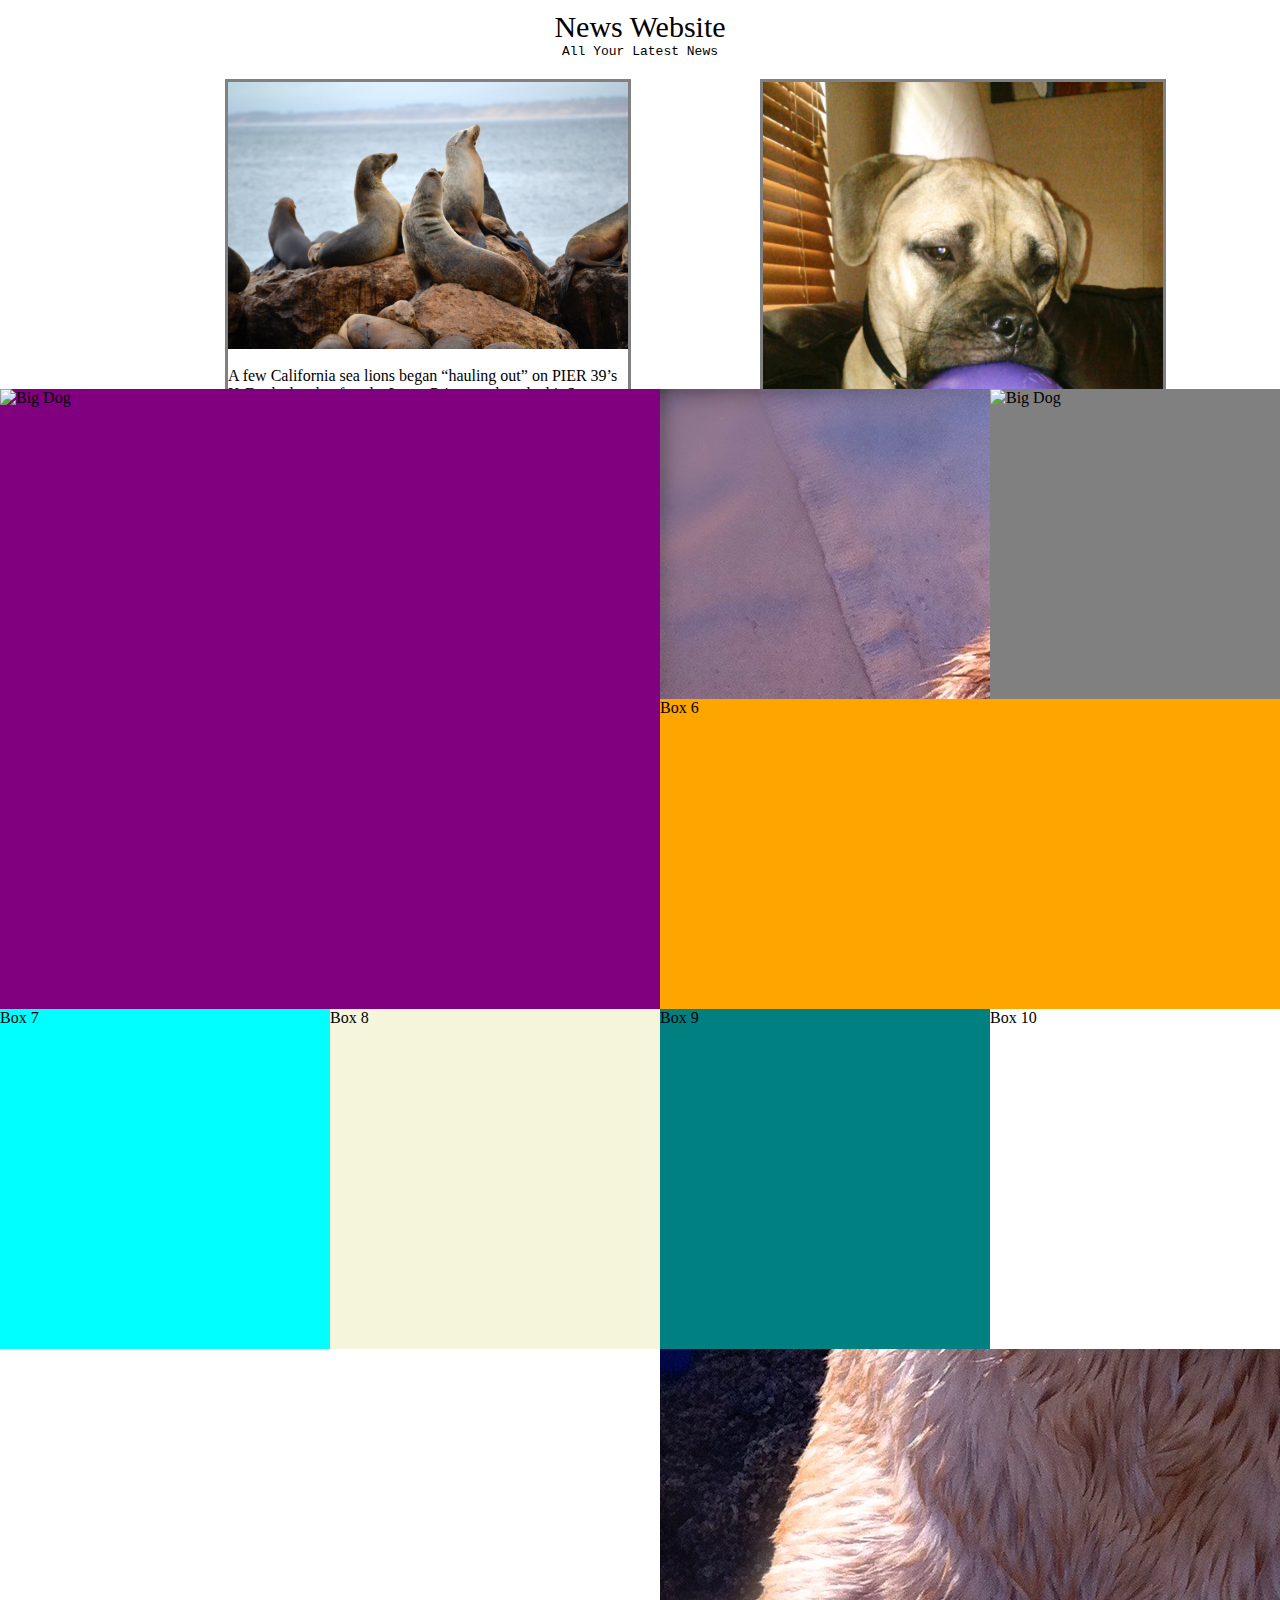
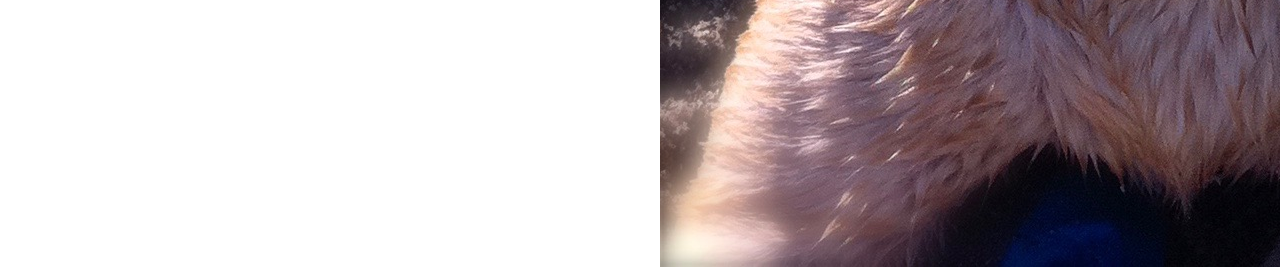
==== 05week/news-website/index.html @ 26789297 "update transitions and transformations" ====
<!DOCTYPE html>
<html>
  <head>
    <meta charset="utf-8">
    <html lang="en">
    <meta name="viewport" content="width=device-width" />
    <link rel="stylesheet" href="css/reset.css">
    <link rel="stylesheet" href="css/style.css">
    <link rel="stylesheet" href="https://fonts.googleapis.com/css?family=Open+Sans:300,400,600,700&amp;lang=en" />
    <meta charset="utf-8" />
    <meta http-equiv="X-UA-Compatible" content="IE=edge">
    <meta name="viewport" content="width=device-width, initial-scale=1">
    <title> News Website </title>
  </head>
   <body>
       <h1> News Website</h1>
       <h2> All Your Latest News </h2>
 <div class="container">
   <div class="item box1"> <img src="css/seals.jpg" alt="Seals on Rocks"><br />
A few California sea lions began “hauling out” on PIER 39’s K-Dock shortly after
the Loma Prieta earthquake hit San Francisco in October 1989.</div>
   <div class="item box2"><img src="css/Charles.jpg" alt="Big Dog"><br /> </div>
   <div class="item box3"><img src="css/desktop-img.jpg" alt="Big Dog"><br /></div>
   <div class="item box4"><img src="css/Henry.jpg" alt="Big Dog"><br /></div>
   <div class="item box5"><img src="css/laptop.jpg" alt="Big Dog"><br /></div>
   <div class="item box6">Box 6</div>
   <div class="item box7">Box 7</div>
   <div class="item box8">Box 8</div>
   <div class="item box9">Box 9</div>
   <div class="item box10">Box 10</div>
 </div>
  </body>
</html
---- 05week/news-website/css/style.css ----
.container {
  display: grid;
  grid-template-columns: 25% 25% 25% 25%;
  grid-template-rows: 25% 25% 25% 25%;
  width: 100%;
  height: 1200px;
  grid-column-gap: 10px;
  grid-row-gap: 10px;
}
h1 {
text-align: center;
font-size: 30px;
font-family: fantasy;
margin-top: 10px;
}
img {
  align-items: center;
}
h2 {
  text-align: center;
  padding-bottom: 20px;
  font-family: monospace;
}
.item.box1 {
  border: solid gray;
  grid-column-start: 1;
  grid-column-end: span 3;
  grid-row-start: 1;
  grid-row-end: span 2;
  display: flex;
  flex-direction: column;
  height: 500px;
  width: 400px;
  margin-left: 225px;
}
.item.box2 {
  grid-column-start: 3;
  grid-column-end: span 5;
  grid-row-start: 1;
  grid-row-end: span 2;
  height: 500px;
  width: 400px;
  margin-left: 100px;
  display: flex;
  flex-direction: column;
  border: solid gray;
}
.item.box3 {
  background: purple;
  grid-column-start: 1;
  grid-column-end: span 3;
  grid-row-start: 2;
  grid-row-end: span 4;
}
.item.box4 {
  background: yellow;
  grid-column-start: 3;
  grid-column-end: span 4;
  grid-row-start: 2;
  grid-row-end: span 3;
}
.item.box5 {
  background: gray;
  grid-column-start: 4;
  grid-column-end: span 5;
  grid-row-start: 2;
  grid-row-end: span 3;
}
.item.box6 {
  background: orange;
  grid-column-start:3;
  grid-column-end: span 5;
  grid-row-start: 3;
  grid-row-end: span 4;
}
.item.box7 {
  background: aqua;
  grid-column-start:1;
  grid-column-end: span 2;
  grid-row-start: 4;
  grid-row-end: span 5;
}
.item.box8 {
  background: beige;
  grid-column-start:2;
  grid-column-end: span 3;
  grid-row-start: 4;
  grid-row-end: span 5;
}
.item.box9 {
  background: teal;
  grid-column-start:3;
  grid-column-end: span 4;
  grid-row-start: 4;
  grid-row-end: span 5;
}
.item.box10 {
  background: white;
  grid-column-start:4;
  grid-column-end: span 5;
  grid-row-start: 4;
  grid-row-end: span 5;
}




/* Extra Small and up (Portrait Phones) */



/* Small and up (Landscape Phones) */
@media (min-width: 576px) {
  /* Just use the same as Extra Small above  */
}

/* Medium and up (Tablets) */
@media (min-width: 768px) {
  .grid {
    grid-template-columns: 1fr 2fr;
    grid-template-areas:
      "box1 box2"
      "box3 box4"
      "box5 box6"
      "box7 box8";
  }
}

/* Large and up (Desktops) */
@media (min-width: 992px) {
  .grid {
    grid-template-columns: 1fr 2fr 1fr;
    grid-template-areas:
      "box1 box1 box2"
      "box3 box4 box2"
      "box6 box5 box5"
      "box6 box7 box8";
  }
}

/* Extra Large and up (Wide Screen Desktops) */
@media (min-width: 1200px) {
  /* Just use the same as Large above  */
}
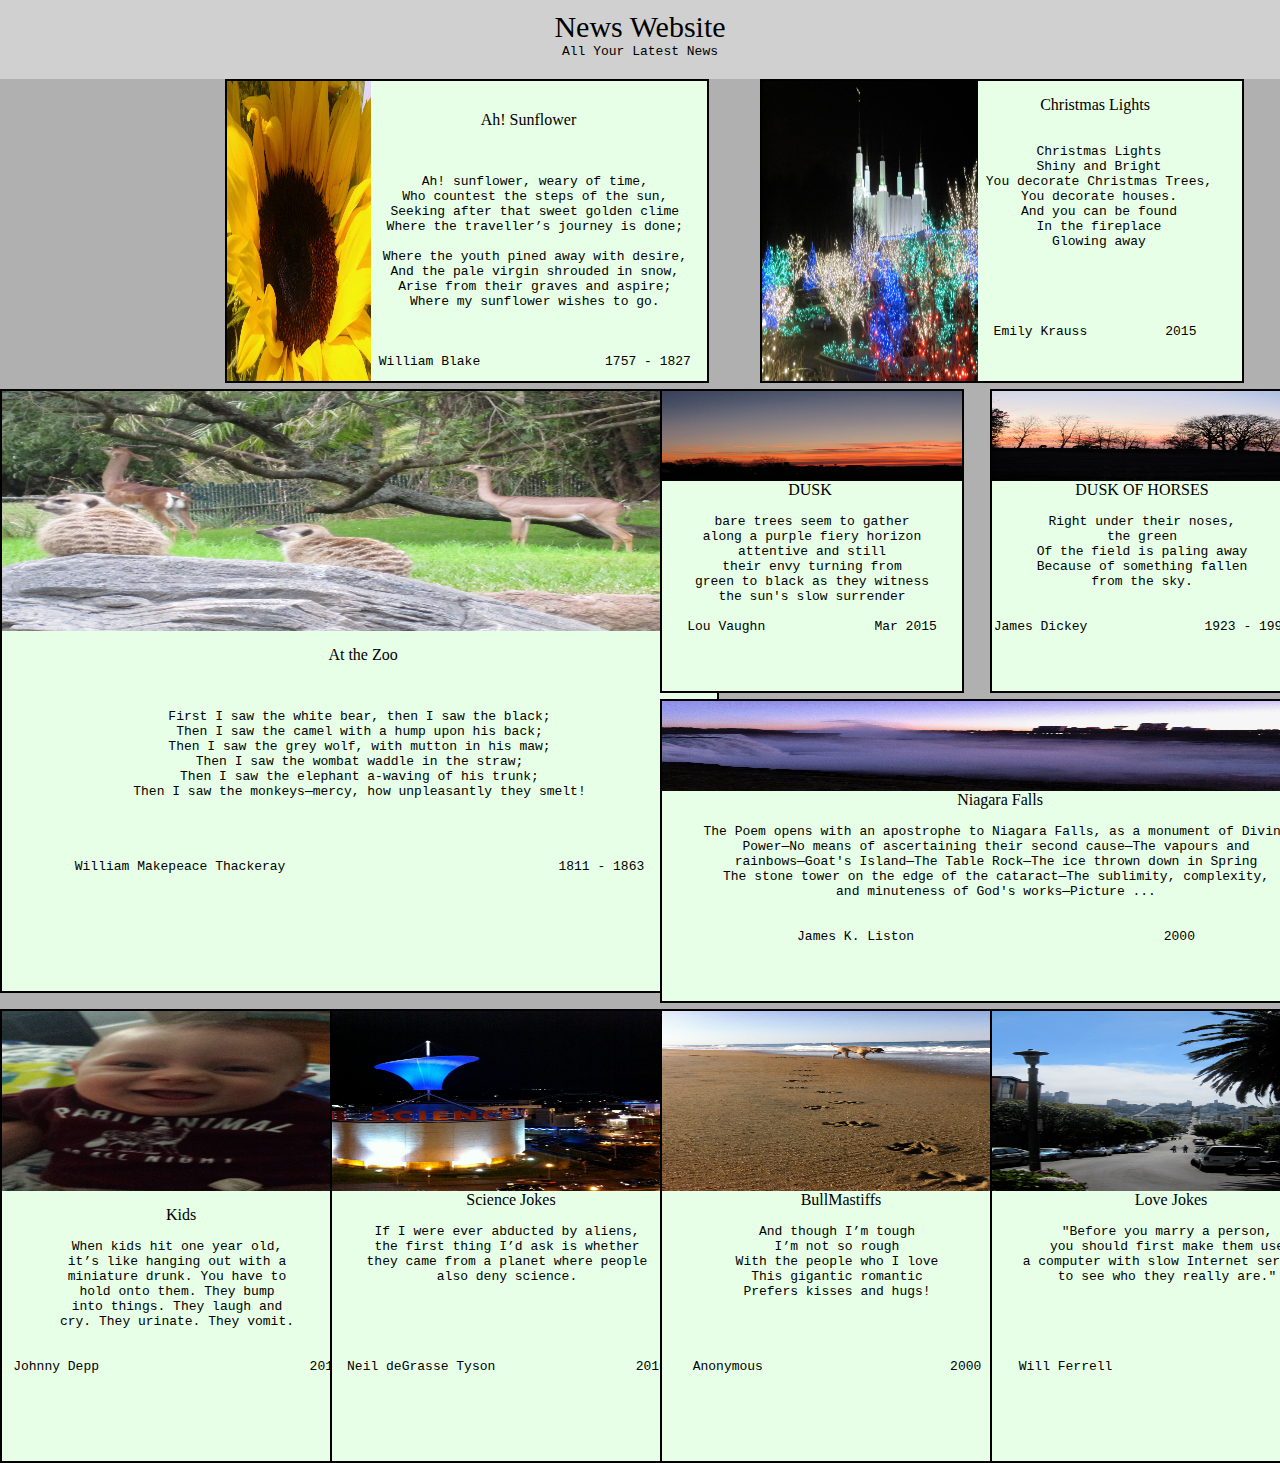
==== commit 4ff8befd: "update new-website" ====
--- a/05week/news-website/index.html
+++ b/05week/news-website/index.html
@@ -1,13 +1,11 @@
 <!DOCTYPE html>
-<html>
+<html lang="en">
   <head>
     <meta charset="utf-8">
-    <html lang="en">
     <meta name="viewport" content="width=device-width" />
     <link rel="stylesheet" href="css/reset.css">
     <link rel="stylesheet" href="css/style.css">
     <link rel="stylesheet" href="https://fonts.googleapis.com/css?family=Open+Sans:300,400,600,700&amp;lang=en" />
-    <meta charset="utf-8" />
     <meta http-equiv="X-UA-Compatible" content="IE=edge">
     <meta name="viewport" content="width=device-width, initial-scale=1">
     <title> News Website </title>
@@ -16,18 +14,194 @@
        <h1> News Website</h1>
        <h2> All Your Latest News </h2>
  <div class="container">
-   <div class="item box1"> <img src="css/seals.jpg" alt="Seals on Rocks"><br />
-A few California sea lions began “hauling out” on PIER 39’s K-Dock shortly after
-the Loma Prieta earthquake hit San Francisco in October 1989.</div>
-   <div class="item box2"><img src="css/Charles.jpg" alt="Big Dog"><br /> </div>
-   <div class="item box3"><img src="css/desktop-img.jpg" alt="Big Dog"><br /></div>
-   <div class="item box4"><img src="css/Henry.jpg" alt="Big Dog"><br /></div>
-   <div class="item box5"><img src="css/laptop.jpg" alt="Big Dog"><br /></div>
-   <div class="item box6">Box 6</div>
-   <div class="item box7">Box 7</div>
-   <div class="item box8">Box 8</div>
-   <div class="item box9">Box 9</div>
-   <div class="item box10">Box 10</div>
+   <div class="item box1"><img class='img1' src="css/sunflower.jpg" alt="Sunflower">  <a href="css/sunflower.jpg">
+     <p class='text1'> <pre>
+
+
+<h3> Ah! Sunflower  </h3>
+
+
+ Ah! sunflower, weary of time,
+ Who countest the steps of the sun,
+ Seeking after that sweet golden clime
+ Where the traveller’s journey is done;
+
+ Where the youth pined away with desire,
+ And the pale virgin shrouded in snow,
+ Arise from their graves and aspire;
+ Where my sunflower wishes to go.
+
+
+
+ William Blake                1757 - 1827
+  </pre>
+     </p>
+   </a>
+</div>
+   <div class="item box2"><img src="css/ChristmasLights.jpg" alt="Christmas Lights">  <a href="css/ChristmasLights.jpg">
+     <p class='text2'> <pre>
+
+<h3> Christmas Lights </h3>
+
+ Christmas Lights
+ Shiny and Bright
+ You decorate Christmas Trees,
+ You decorate houses.
+ And you can be found
+ In the fireplace
+ Glowing away
+
+
+
+
+
+Emily Krauss          2015
+  </pre>
+     </p>
+   </a>
+    </div>
+   <div class="item box3"><img src="css/MeerKats.jpg" alt="Animals at zoo"> <a href="css/MeerKats.jpg">
+     <p class='text3'> <pre>
+
+<h3>   At the Zoo </h3>
+
+
+First I saw the white bear, then I saw the black;
+Then I saw the camel with a hump upon his back;
+Then I saw the grey wolf, with mutton in his maw;
+Then I saw the wombat waddle in the straw;
+Then I saw the elephant a-waving of his trunk;
+Then I saw the monkeys—mercy, how unpleasantly they smelt!
+
+
+
+
+William Makepeace Thackeray                                   1811 - 1863
+  </pre>
+     </p>
+   </a>
+    </div>
+   <div class="item box4"><img src="css/FarmSky.jpg" alt="Farm at Dusk">   <a href="css/FarmSky.jpg">
+     <p class='text4'> <pre>
+<h3>DUSK </h3>
+bare trees seem to gather
+along a purple fiery horizon
+attentive and still
+their envy turning from
+green to black as they witness
+the sun's slow surrender
+
+Lou Vaughn              Mar 2015
+
+  </pre>
+     </p>
+
+</a>
+   </div>
+   <div class="item box5"><img src="css/horses.jpg" alt="Horses at Dusk">  <a href="css/horses.jpg">
+     <p class='text5'> <pre>
+<h3>DUSK OF HORSES</h3>
+Right under their noses,
+the green
+Of the field is paling away
+Because of something fallen
+from the sky.
+
+
+James Dickey               1923 - 1997
+
+  </pre>
+     </p>
+   </a>
+   </div>
+   <div class="item box6"><img src="css/Falls.jpg" alt="Niagra Falls"> <a href="css/Falls.jpg">
+     <p class='text6'> <pre>
+<h3>   Niagara Falls </h3>
+The Poem opens with an apostrophe to Niagara Falls, as a monument of Divine
+Power—No means of ascertaining their second cause—The vapours and
+rainbows—Goat's Island—The Table Rock—The ice thrown down in Spring
+The stone tower on the edge of the cataract—The sublimity, complexity,
+and minuteness of God's works—Picture ...
+
+
+James K. Liston                                2000
+
+  </pre>
+     </p>
+   </a>
+</div>
+   <div class="item box7"><img src="css/desktop-image.jpg" alt="Big Baby"> <a href="css/desktop-image.jpg">
+     <p class='text7'> <pre>
+
+<h3>   Kids </h3>
+When kids hit one year old,
+it’s like hanging out with a
+miniature drunk. You have to
+hold onto them. They bump
+into things. They laugh and
+cry. They urinate. They vomit.
+
+
+Johnny Depp                           2012
+
+  </pre>
+     </p>
+   </a>
+</div>
+   <div class="item box8"><img src="css/science.jpg" alt="Pittburgh Science Center"> <a href="css/science.jpg">
+     <p class='text8'> <pre>
+<h3>   Science Jokes </h3>
+If I were ever abducted by aliens,
+the first thing I’d ask is whether
+they came from a planet where people
+also deny science.
+
+
+
+
+
+Neil deGrasse Tyson                  2016
+
+  </pre>
+     </p>
+   </a>
+  </div>
+   <div class="item box9"><img src="css/BeachDog.jpg" alt="Big Dog on Beach"> <a href="css/BeachDog.jpg">
+     <p class='text9'> <pre>
+<h3>   BullMastiffs </h3>
+And though I’m tough
+I’m not so rough
+With the people who I love
+This gigantic romantic
+Prefers kisses and hugs!
+
+
+
+
+Anonymous                        2000
+
+  </pre>
+     </p>
+   </a>
+   </div>
+   <div class="item box10"><img src="css/SanFran.jpg" alt="People Holding Hands on Street">  <a href="css/SanFran.jpg">
+     <p class='text10'> <pre>
+<h3>   Love Jokes </h3>
+"Before you marry a person,
+you should first make them use
+a computer with slow Internet service
+to see who they really are."
+
+
+
+
+
+Will Ferrell                      2012
+
+  </pre>
+     </p>
+   </a>
+   </div>
  </div>
   </body>
-</html
+</html>
--- a/05week/news-website/css/style.css
+++ b/05week/news-website/css/style.css
@@ -1,3 +1,6 @@
+body {
+  background-color: #D0D0D0;
+}
 .container {
   display: grid;
   grid-template-columns: 25% 25% 25% 25%;
@@ -6,6 +9,14 @@
   height: 1200px;
   grid-column-gap: 10px;
   grid-row-gap: 10px;
+  background-color: #B0B0B0;
+}
+div a {
+  text-decoration: none;
+  color: black;
+}
+p {
+  font-family: monospace;
 }
 h1 {
 text-align: center;
@@ -13,96 +24,209 @@
 font-family: fantasy;
 margin-top: 10px;
 }
-img {
-  align-items: center;
-}
+.item {
+  background-color: #e6ffe6;
+  font: white;
+  border: solid 1em black;
+  font-family: monospace;
+  text-align: center;
+}
+.item.box1 img {
+  float: left;
+  height: 100%;
+  width: 30%;
+}
+.item.box2 img {
+  float: left;
+  height: 100%;
+  width: 45%;
+}
+.item.box3 img {
+  height: 40%;
+  width: 100%;
+  margin-top: 0px;
+}
+.item.box4 img {
+  height: 30%;
+  width: 100%;
+  margin-top: 0px;
+}
+
+.item.box5 img {
+  height: 30%;
+  width: 100%;
+  margin-top: 0px;
+}
+.item.box6 img {
+  height: 30%;
+  width: 100%;
+  margin-top: 0px;
+}
+.item.box10 img {
+  height: 40%;
+  width: 100%;
+  margin-top: 0px;
+}
+.item.box9 img {
+  height: 40%;
+  width: 100%;
+  margin-top: 0px;
+}
+.item.box8 img {
+  height: 40%;
+  width: 100%;
+  margin-top: 0px;
+}
+.item.box7 img {
+  height: 40%;
+  width: 100%;
+  margin-top: 0px;
+}
+.item.box1 p, .item.box2 p {
+  margin-left: 20px;
+
+}
+.text3 {
+  text-align: center;
+}
+
 h2 {
   text-align: center;
   padding-bottom: 20px;
   font-family: monospace;
 }
+h3 {
+  text-align: center;
+  font-family: fantasy;
+}
 .item.box1 {
-  border: solid gray;
+  border: solid 2px black;
   grid-column-start: 1;
   grid-column-end: span 3;
   grid-row-start: 1;
   grid-row-end: span 2;
-  display: flex;
-  flex-direction: column;
-  height: 500px;
-  width: 400px;
+  height: 300px;
+  width: 480px;
   margin-left: 225px;
+  display: flex;
+  flex-direction: row;
+  text-align: center;
 }
 .item.box2 {
   grid-column-start: 3;
   grid-column-end: span 5;
   grid-row-start: 1;
   grid-row-end: span 2;
-  height: 500px;
-  width: 400px;
+  height: 300px;
+  width: 480px;
   margin-left: 100px;
   display: flex;
-  flex-direction: column;
-  border: solid gray;
+  flex-direction: row;
+  border: solid 2px black;
+  font-family: monospace;
+  text-align: center;
 }
 .item.box3 {
-  background: purple;
+  border: solid 2px black;
   grid-column-start: 1;
   grid-column-end: span 3;
   grid-row-start: 2;
   grid-row-end: span 4;
+  height: 600px;
+  width: 715px;
+  display: flex;
+  flex-direction: column;
+  text-align: center;
 }
 .item.box4 {
-  background: yellow;
   grid-column-start: 3;
   grid-column-end: span 4;
   grid-row-start: 2;
   grid-row-end: span 3;
+  display: flex;
+  flex-direction: column;
+  text-align: center;
+  border: solid 2px black;
+  height: 300px;
+  width: 300px;
 }
 .item.box5 {
-  background: gray;
   grid-column-start: 4;
   grid-column-end: span 5;
   grid-row-start: 2;
   grid-row-end: span 3;
+  display: flex;
+  flex-direction: column;
+  text-align: center;
+  border: solid 2px black;
+  height: 300px;
+  width: 300px;
 }
 .item.box6 {
-  background: orange;
+  border: solid gray;
   grid-column-start:3;
   grid-column-end: span 5;
   grid-row-start: 3;
   grid-row-end: span 4;
+  display: flex;
+  flex-direction: column;
+  text-align: center;
+  border: solid 2px black;
+  height: 300px;
+  width: 668px;
 }
 .item.box7 {
-  background: aqua;
   grid-column-start:1;
   grid-column-end: span 2;
   grid-row-start: 4;
   grid-row-end: span 5;
+  display: flex;
+  flex-direction: column;
+  text-align: center;
+  border: solid 2px black;
+  height: 450px;
+  width: 350px;
 }
 .item.box8 {
-  background: beige;
   grid-column-start:2;
   grid-column-end: span 3;
   grid-row-start: 4;
   grid-row-end: span 5;
+  display: flex;
+  flex-direction: column;
+  text-align: center;
+  border: solid 2px black;
+  height: 450px;
+  width: 350px;
 }
 .item.box9 {
-  background: teal;
   grid-column-start:3;
   grid-column-end: span 4;
   grid-row-start: 4;
   grid-row-end: span 5;
+  display: flex;
+  flex-direction: column;
+  text-align: center;
+  border: solid 2px black;
+  height: 450px;
+  width: 350px;
 }
 .item.box10 {
-  background: white;
   grid-column-start:4;
   grid-column-end: span 5;
   grid-row-start: 4;
   grid-row-end: span 5;
-}
-
-
+  display: flex;
+  flex-direction: column;
+  text-align: center;
+  border: solid 2px black;
+  height: 450px;
+  width: 350px;
+}
+
+.item:hover {
+  background: #ffccff;
+}
 
 
 /* Extra Small and up (Portrait Phones) */
